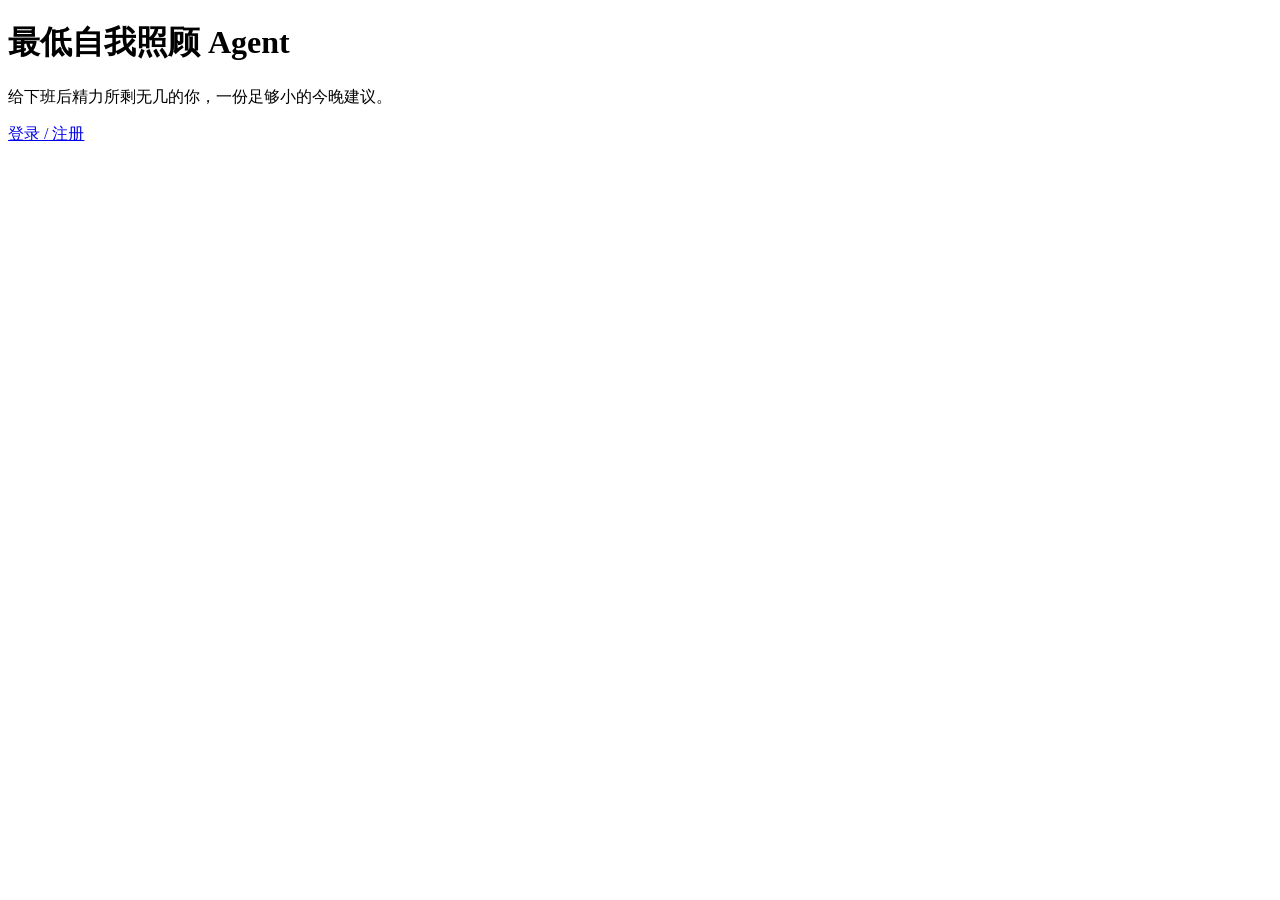
==== frontend/index.html @ 30aa64e4 "没有安全边界的agent（医学用词，疾病过滤等） MVP2：最低自我照顾 Agent 完整实现（M0–M7） - 后端：FastAPI + SQLite，单 Agent 工具调用循环（qwen-plu" ====
<!DOCTYPE html>
<html lang="zh-CN">
<head>
  <meta charset="UTF-8">
  <meta name="viewport" content="width=device-width, initial-scale=1.0">
  <title>最低自我照顾 · 介绍</title>
</head>
<body>
  <!-- M0 空页面：只保证结构清晰、能互相跳转，样式由队友后续替换 -->
  <h1>最低自我照顾 Agent</h1>
  <p>给下班后精力所剩无几的你，一份足够小的今晚建议。</p>
  <p><a href="auth.html">登录 / 注册</a></p>
</body>
</html>
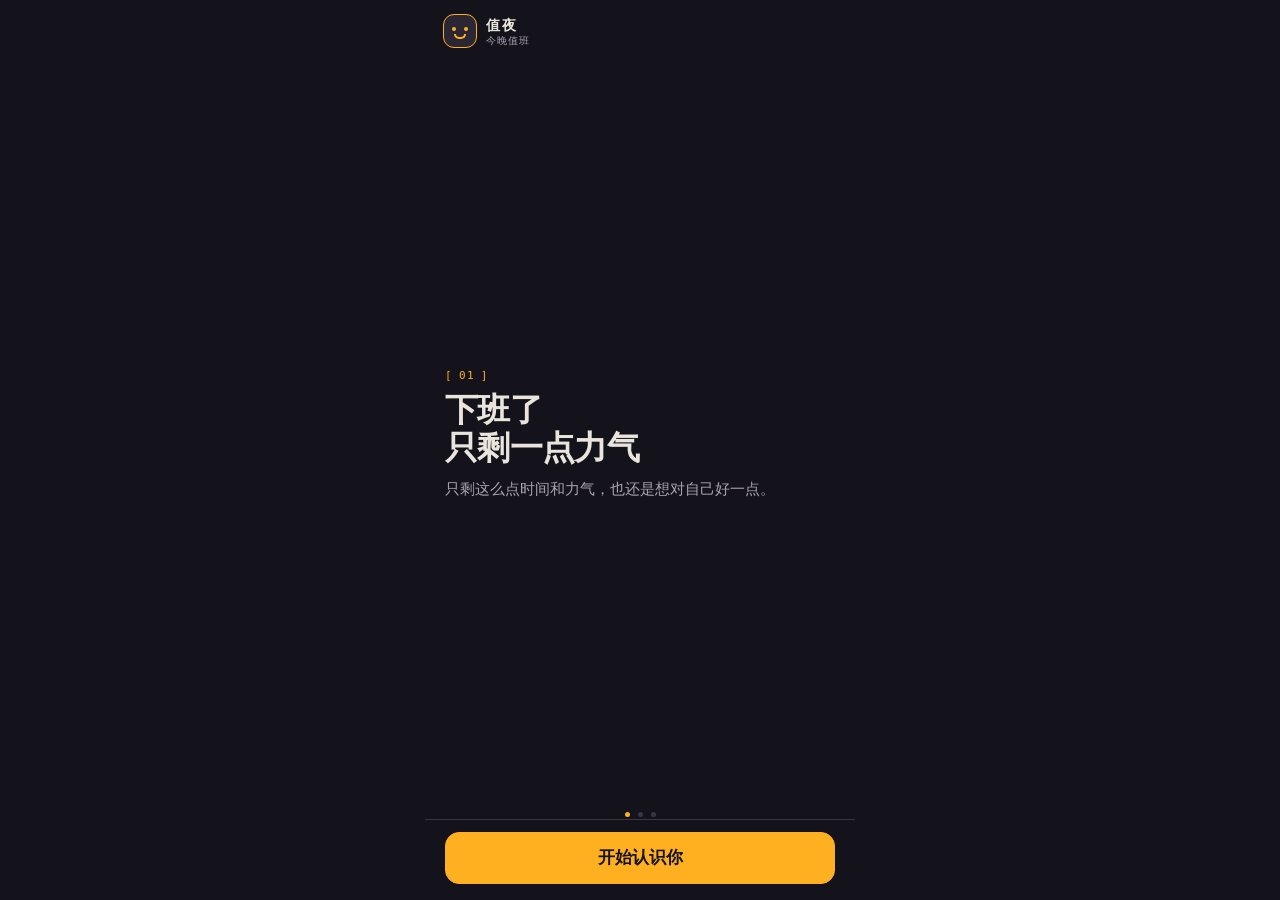
==== commit 5d3bafc7: "P2 前端打样：nightwatch.css 全局 token+组件库（夹具剥除/sober 挂 body），index 换 welcome tour 三海报+已登录直通，auth 换肤逻辑不变" ====
--- a/frontend/index.html
+++ b/frontend/index.html
@@ -2,13 +2,79 @@
 <html lang="zh-CN">
 <head>
   <meta charset="UTF-8">
-  <meta name="viewport" content="width=device-width, initial-scale=1.0">
-  <title>最低自我照顾 · 介绍</title>
+  <meta name="viewport" content="width=device-width, initial-scale=1.0, viewport-fit=cover">
+  <title>值夜 · 欢迎</title>
+  <link rel="stylesheet" href="nightwatch.css">
 </head>
 <body>
-  <!-- M0 空页面：只保证结构清晰、能互相跳转，样式由队友后续替换 -->
-  <h1>最低自我照顾 Agent</h1>
-  <p>给下班后精力所剩无几的你，一份足够小的今晚建议。</p>
-  <p><a href="auth.html">登录 / 注册</a></p>
+  <!-- V3 P2：welcome tour 三张海报（差异清单 ①-6），文案照队友原型逐字。
+       已登录（localStorage 有 token 且 /api/state 通）直接跳 app.html。 -->
+  <header class="topbar">
+    <div class="badge">
+      <div class="face" data-mood="happy" aria-hidden="true"><i class="l"></i><i class="r"></i><u></u></div>
+      <div>
+        <b>值夜</b>
+        <s>今晚值班</s>
+      </div>
+    </div>
+  </header>
+
+  <main class="screens">
+    <section class="screen" id="s-welcome" data-active>
+      <div class="body">
+        <div class="poster-track" id="welcomeTrack">
+          <div class="poster">
+            <p class="tag">01</p>
+            <h1>下班了<br>只剩一点力气</h1>
+            <p class="sub">只剩这么点时间和力气，也还是想对自己好一点。</p>
+          </div>
+          <div class="poster">
+            <p class="tag">02</p>
+            <h1>不是长期计划<br>是今晚这一件</h1>
+            <p class="sub">按你平时的情况和今天的状态，在剩下这点时间里给一版最合适、最省力的安排——吃什么、动多久、几点停，随时能改。</p>
+          </div>
+          <div class="poster">
+            <p class="tag">03</p>
+            <h1>今天能做多少<br>就是最好的自己</h1>
+            <p class="sub">不跟明天比，也不设固定标准——今晚能给多少，就给到位，这就够。先认识你一下，以后每天这件事我先想好。</p>
+          </div>
+        </div>
+        <div class="dots" id="welcomeDots" role="tablist" aria-label="引导卡进度">
+          <button class="dot" type="button" role="tab" aria-selected="true" aria-label="第 1 张"></button>
+          <button class="dot" type="button" role="tab" aria-selected="false" aria-label="第 2 张"></button>
+          <button class="dot" type="button" role="tab" aria-selected="false" aria-label="第 3 张"></button>
+        </div>
+      </div>
+      <div class="foot">
+        <!-- CTA 从第 1 张起常驻，不设单独「跳过」（DESIGN.md Welcome Tour 硬规则） -->
+        <button class="btn primary" type="button" onclick="location.href='auth.html'">开始认识你</button>
+      </div>
+    </section>
+  </main>
+
+  <script>
+    // 已登录且 token 有效 → 不看海报，直接进对应视图（P2 规格）
+    (async () => {
+      const token = localStorage.getItem('token');
+      if (!token) return;
+      try {
+        const res = await fetch('/api/state', { headers: { 'Authorization': 'Bearer ' + token } });
+        if (!res.ok) return;                      // 401 等：留在欢迎页
+        const state = await res.json();
+        location.replace(state.view === 'onboarding' ? 'onboarding.html' : 'app.html');
+      } catch (e) { /* 后端没起来时留在欢迎页即可 */ }
+    })();
+
+    // 分页点：滚动同步 + 点击跳转（welcome tour 允许点击跳转，滑动仍是主入口）
+    const track = document.getElementById('welcomeTrack');
+    const dots = [...document.querySelectorAll('#welcomeDots .dot')];
+    track.addEventListener('scroll', () => {
+      const i = Math.round(track.scrollLeft / track.clientWidth);
+      dots.forEach((d, j) => d.setAttribute('aria-selected', String(j === i)));
+    }, { passive: true });
+    dots.forEach((d, i) => d.addEventListener('click', () => {
+      track.scrollTo({ left: i * track.clientWidth, behavior: 'smooth' });
+    }));
+  </script>
 </body>
 </html>
--- a/frontend/nightwatch.css
+++ b/frontend/nightwatch.css
@@ -0,0 +1,812 @@
+/* ============================================================
+   值夜 · Nightwatch — 全局样式（V3 整合版）
+   数值唯一真相：docs/V3/DESIGN.md 的 YAML token，不引入文档没有的档位。
+   来源：docs/V3/prototypes/nightwatch-v0.2.html 的产品侧 CSS，
+   评审夹具（手机外壳/舞台/侧键/灵动岛/假状态栏/home 条）全部剥除（差异清单 ①-13），
+   [data-sober] 从原型的 .device 改挂到 body（真实页面没有 .device 容器）。
+   零网络依赖：只用系统字体，无 webfont、无图标字体、无图片资源。
+   ============================================================ */
+
+*,*::before,*::after{box-sizing:border-box}
+html,body{margin:0;padding:0}
+[hidden]{display:none !important}
+
+:root{
+  /* ---- 表面四层 ---- */
+  --ink:#14121A;      /* surface                 画布 */
+  --ink-2:#1E1B25;    /* surface-container       卡片 */
+  --ink-3:#2A2633;    /* surface-container-high  内嵌块 */
+  --text:#E9E4DC;    /* on-surface          14.67 / 13.40 / 11.66 */
+  --muted:#A9A2B4;    /* on-surface-variant  7.53 / 6.87 / (5.98 禁用) */
+  /* ---- 边框两档 ---- */
+  --line-2:#6B6478;   /* outline             3.29 可点边界 */
+  --line:#3A3545;     /* outline-decorative  1.57 只做装饰分隔 */
+  /* ---- 强调 ---- */
+  --amber:#FFB020;    /* primary             10.15 全局唯一 */
+  --on-amber:#14121A; /* on-primary          琥珀底上的文字 */
+  --mint:#6EE7B7;     /* secondary           只用于值夜说话那一句 */
+  /* ---- 比底还底：不参与文字配色，上面不直接压文字 ---- */
+  --scrim:#0C0A12;    /* scrim               弹窗遮罩，与 shadow 同值不合并 */
+  /* ---- 阶梯 ---- */
+  --r:18px;
+  --ease:cubic-bezier(.22,1,.36,1);
+  --sans:-apple-system,BlinkMacSystemFont,"PingFang SC","Hiragino Sans GB",
+         "Microsoft YaHei","Noto Sans CJK SC","Source Han Sans SC",sans-serif;
+  --mono:ui-monospace,SFMono-Regular,Menlo,Consolas,"PingFang SC",monospace;
+}
+
+/* 安全模式：整套变量覆写，色相全部抽掉。只由后端安全信号触发（safety_level/rejected），
+   不做主题开关。挂在 body 上：body[data-sober]。 */
+body[data-sober]{
+  --ink:#17171A; --ink-2:#212126; --ink-3:#2B2B31;
+  --line:#3A3A41; --line-2:#6E6E77;
+  --text:#EDEDEF; --muted:#B3B3BA;
+  --amber:#DADAE0; --mint:#B3B3BA; --on-amber:#17171A;
+}
+
+/* ============================================================
+   应用外壳：393pt 单栏自适应铺进真实浏览器。
+   手机上全屏；桌面上收成 430px 居中单栏（html 背景同色，两侧无缝）。
+   三层结构：topbar 固定 / .screens 可滚区 / 每屏自带 foot 固定。
+   ============================================================ */
+html{background:var(--ink); height:100%}
+body{
+  font-family:var(--sans);
+  background:var(--ink);
+  color:var(--text);
+  -webkit-font-smoothing:antialiased;
+  height:100vh; height:100dvh;
+  max-width:430px; margin:0 auto;
+  display:flex; flex-direction:column;
+  position:relative; overflow:hidden;
+}
+
+/* ---------- 顶栏：身份固定信息（内边距 14/18/10 是标定项，不走 gutter） ---------- */
+.topbar{
+  flex:0 0 auto;
+  padding:calc(14px + env(safe-area-inset-top)) 18px 10px;
+  display:flex; align-items:center; gap:10px;
+}
+.badge{display:flex; align-items:center; gap:9px; min-width:0}
+/* 人像：34×34、11px 圆角（唯一例外档），纯 CSS 画两眼一嘴 */
+.face{
+  position:relative; flex:0 0 auto;
+  width:34px; height:34px; border-radius:11px;
+  background:var(--ink-3);
+  border:1.5px solid var(--amber);
+}
+.face i{
+  position:absolute; top:12px; width:4px; height:4px; border-radius:50%;
+  background:var(--amber);
+}
+.face i.l{left:8px} .face i.r{right:8px}
+.face u{
+  position:absolute; left:9px; right:9px; bottom:9px; height:2px;
+  border-radius:2px; background:var(--amber); text-decoration:none;
+}
+/* 默认轻微笑脸；wry 无奈只在值夜承认自己判断偏高时出现，永不反映对用户的评价 */
+.face[data-mood="happy"] u{
+  left:10px; right:10px; bottom:8px; height:5px;
+  border:2px solid var(--amber); border-top:0;
+  border-radius:0 0 8px 8px; background:transparent;
+}
+.face[data-mood="wry"] i.r{width:8px; height:2px; border-radius:2px; right:6px}
+.face[data-mood="wry"] u{left:12px; right:9px}
+/* 安全模式：五官消失，退成中性方块 */
+body[data-sober] .face i,body[data-sober] .face u{display:none}
+body[data-sober] .face{border-color:var(--line-2)}
+body[data-sober] .face::after{
+  content:""; position:absolute; inset:10px; background:var(--muted); border-radius:3px;
+}
+.badge b{font-size:14px; line-height:1.2; letter-spacing:.14em; font-weight:600; white-space:nowrap}
+.badge s{
+  display:block; font-family:var(--mono); font-size:10px; line-height:1; letter-spacing:.1em;
+  color:var(--muted); text-decoration:none; white-space:nowrap; margin-top:2px;
+}
+
+/* ---------- 顶栏导航：返回与设置（44px 命中区，20px 内联 SVG） ----------
+   返回只在非根屏出现，设置只在 Home 出现——结论屏不放任何分心入口。 */
+.navicon{
+  flex:0 0 auto; width:44px; height:44px; margin:0 -12px 0 0;
+  display:flex; align-items:center; justify-content:center;
+  background:transparent; border:0; padding:0; cursor:pointer;
+  color:var(--muted); -webkit-tap-highlight-color:transparent;
+  transition:color .16s ease;
+}
+.navicon:hover,.navicon:active{color:var(--text)}
+.navicon svg{width:20px; height:20px; display:block}
+.navicon[hidden]{display:none !important}
+.navicon.gear{margin:0 -10px 0 auto}
+
+/* ---------- 屏幕容器 ---------- */
+.screens{position:relative; flex:1 1 auto; min-height:0}
+.screen{
+  position:absolute; inset:0; display:flex; flex-direction:column; min-height:0;
+  opacity:0; visibility:hidden; transform:translateY(10px);
+  transition:opacity .42s cubic-bezier(.22,.61,.36,1),
+    transform .52s cubic-bezier(.22,.61,.36,1), visibility .42s;
+}
+.screen[data-active]{opacity:1; visibility:visible; transform:none}
+.body{
+  flex:1 1 auto; min-height:0; overflow-y:auto;
+  padding:6px 20px 14px;
+  -webkit-overflow-scrolling:touch;
+  scrollbar-width:thin;
+  scrollbar-color:var(--line) transparent;
+}
+.body::-webkit-scrollbar{width:4px}
+.body::-webkit-scrollbar-track{background:transparent}
+.body::-webkit-scrollbar-thumb{background:var(--line); border-radius:4px}
+.body::-webkit-scrollbar-thumb:hover{background:var(--line-2)}
+.foot{
+  flex:0 0 auto;
+  padding:12px 20px calc(16px + env(safe-area-inset-bottom));
+  border-top:1px solid var(--line);
+  background:var(--ink);
+  display:flex; flex-direction:column; gap:9px;
+}
+
+/* ---------- Welcome Tour：整屏海报变体（贴满、无描边、无圆角，背景=屏幕底色） ---------- */
+#s-welcome .body{padding:0; display:flex; flex-direction:column; overflow:hidden}
+.poster-track{
+  flex:1 1 auto; min-height:0;
+  display:flex; overflow-x:auto;
+  scroll-snap-type:x mandatory; scrollbar-width:none;
+  -webkit-overflow-scrolling:touch;
+}
+.poster-track::-webkit-scrollbar{width:0;height:0;display:none}
+/* 首次打开的向右滑提示：只做视觉「预告」，不动真实 scrollLeft */
+@keyframes swipehint{0%,100%{transform:translateX(0)} 45%{transform:translateX(-28px)}}
+#s-welcome[data-active] .poster-track{animation:swipehint 1.1s var(--ease) .6s 1 both}
+.poster{
+  flex:0 0 100%; scroll-snap-align:center;
+  display:flex; flex-direction:column; justify-content:center;
+  padding:0 20px;
+}
+.dots{display:flex; justify-content:center; gap:8px; padding:10px 0 2px}
+.dot{
+  position:relative; width:5px; height:5px; border-radius:999px; border:0; padding:0;
+  background:var(--line); cursor:pointer;
+}
+/* 视觉小、热区大：热区宽度卡在半个节距内，避免相邻热区互相截击 */
+.dot::before{
+  content:""; position:absolute; left:50%; top:50%;
+  width:13px; height:32px; transform:translate(-50%,-50%);
+}
+.dot[aria-selected="true"]{background:var(--amber)}
+
+/* ---------- 排版 ---------- */
+.clock{
+  margin:6px 0 0; font-family:var(--mono); font-size:11px; line-height:1;
+  letter-spacing:.12em; color:var(--muted);
+}
+.clock + h1{margin-top:16px}
+.tag{
+  display:inline-flex; align-items:center; gap:6px;
+  font-family:var(--mono); font-size:11px; line-height:1; letter-spacing:.12em;
+  color:var(--amber);
+  margin:10px 0 10px;
+}
+.tag::before{content:"["} .tag::after{content:"]"}
+h1{margin:0; font-size:33px; line-height:1.16; letter-spacing:-.02em; font-weight:600}
+h1 em{font-style:normal; background:var(--amber); color:var(--on-amber); padding:0 6px; border-radius:5px}
+.sub{margin:10px 0 0; font-size:15px; line-height:1.55; font-weight:400; color:var(--muted)}
+.why{margin:10px 0 0; font-size:15px; line-height:1.55; font-weight:400; color:var(--muted)}
+
+/* 值夜说话：3px 琥珀竖线 + 薄荷色一句。每屏最多一句。安全模式下不渲染。 */
+.voice{
+  position:relative; margin:16px 0 0; padding:0 0 0 13px;
+  font-size:15px; line-height:1.5; font-weight:600; color:var(--mint);
+}
+.voice::before{
+  content:""; position:absolute; left:0; top:3px; bottom:3px;
+  width:3px; border-radius:3px; background:var(--amber);
+}
+body[data-sober] .voice{display:none}
+
+/* 注脚 */
+.note{
+  margin:16px 0 0; padding-top:12px; border-top:1px solid var(--line);
+  font-size:12.5px; line-height:1.6; font-weight:400; color:var(--muted);
+}
+
+/* ---------- 判断行：Agent 决策的透明化结构，不是填写区 ---------- */
+.rows{margin:18px 0 0; border-top:1px solid var(--line)}
+.row{display:flex; align-items:baseline; gap:12px; padding:13px 0 0}
+.row dt{flex:0 0 78px; margin:0; font-size:13px; line-height:1.25; font-weight:400; color:var(--muted)}
+.row dd{flex:1 1 auto; margin:0; font-size:17px; line-height:1.2; font-weight:600}
+.row dd i{
+  font-style:normal; margin-left:7px; padding:2px 6px; vertical-align:2px;
+  font-family:var(--mono); font-size:10px; line-height:1; letter-spacing:.06em;
+  color:var(--muted); border:1px solid var(--line-2); border-radius:5px;
+}
+/* 判断依据行：左缩进 90px = dt 78px + gap 12px，依据文字与判断值对齐 */
+.rowsrc{display:flex; align-items:baseline; gap:12px; margin:9px 0 0; padding:0 0 13px 90px; border-bottom:1px solid var(--line)}
+.rowsrc p{margin:0; flex:1 1 auto; font-size:13.5px; line-height:1.6; font-weight:400; color:var(--muted)}
+
+/* ---------- 时间关系带：只表达时间归属，不做进度条 ---------- */
+.band{margin:16px 0 0}
+.bandscale{
+  display:flex; justify-content:space-between; margin:0 0 7px;
+  font-family:var(--mono); font-size:10px; line-height:1;
+  letter-spacing:.06em; font-weight:600; color:var(--muted);
+}
+.bandtrack{
+  display:flex; height:8px; border-radius:6px; overflow:hidden;
+  background:var(--ink-2);
+}
+.seg{min-width:24px}
+.seg[data-seg="spent"],.bandlabel i{
+  background-image:repeating-linear-gradient(45deg,
+    var(--line-2) 0 1px, transparent 1px 3px);
+}
+.seg[data-seg="free"]{background:var(--amber)}
+.bandlabel{display:flex; margin:7px 0 0}
+.bandlabel span{
+  min-width:24px; font-size:13.5px; line-height:1.6; font-weight:400;
+  color:var(--muted);
+}
+.bandnote{
+  display:flex; align-items:baseline; justify-content:space-between; gap:12px;
+  margin:12px 0 0; padding-top:12px; border-top:1px solid var(--line);
+}
+.bandnote p{margin:0; font-size:13.5px; line-height:1.6; font-weight:400; color:var(--muted)}
+.bandnote b{
+  flex:0 0 auto; font-family:var(--mono); font-size:10px; line-height:1;
+  letter-spacing:.06em; font-weight:600; color:var(--muted);
+  border:1px solid var(--line-2); border-radius:5px; padding:2px 6px;
+  white-space:nowrap;
+}
+
+/* ---------- 结论卡：四维可缺席，序号 CSS counter 自动编号 ---------- */
+.plan{
+  margin:16px 0 0; padding:0; list-style:none;
+  border:1.5px solid var(--line); border-radius:var(--r);
+  background:var(--ink-2);
+  overflow:hidden;
+  counter-reset:step;
+}
+.plan li{
+  display:flex; gap:11px; align-items:flex-start;
+  padding:13px 15px; border-bottom:1px solid var(--line);
+  font-size:16px; line-height:1.4; font-weight:600;
+  counter-increment:step;
+}
+.plan li:last-child{border-bottom:0}
+.plan li b{
+  flex:0 0 auto; width:21px; height:21px; border-radius:6px;
+  background:var(--ink-3); color:var(--amber);
+  font-family:var(--mono); font-size:11px; line-height:1; font-weight:600;
+  display:flex; align-items:center; justify-content:center;
+  margin-top:2px;
+}
+.plan li b::before{content:counter(step)}
+.plan li[data-key] b{background:var(--amber); color:var(--on-amber)}
+.plan li[data-key]::after{
+  content:"核心"; margin-left:auto; align-self:center;
+  font-family:var(--mono); font-size:10px; line-height:1; letter-spacing:.08em;
+  color:var(--amber); border:1px solid var(--amber);
+  border-radius:5px; padding:2px 5px; white-space:nowrap;
+}
+
+/* ---------- 理由行（Source Row）：默认可折叠头 + dt/dd 行 ---------- */
+.srcs{margin:18px 0 0}
+.srcs > p{margin:0 0 9px; font-size:13px; line-height:1.25; font-weight:400; color:var(--muted)}
+.srcs > button{
+  width:100%; min-height:44px; margin:0 0 9px; padding:0;
+  display:flex; align-items:center; gap:8px;
+  background:transparent; border:0; font-family:var(--sans);
+  font-size:13px; line-height:1.25; font-weight:400; color:var(--muted);
+  cursor:pointer; text-align:left;
+}
+.srcs > button::after{
+  content:"⌄"; margin-left:auto; font-family:var(--mono); font-size:12px; color:var(--muted);
+}
+.srcs > button[aria-expanded="true"]{color:var(--text)}
+.srcs > button[aria-expanded="true"]::after{content:"⌃"; color:var(--text)}
+.srcs dl{margin:0; border-top:1px solid var(--line)}
+.srcs div{
+  display:flex; align-items:baseline; gap:10px;
+  padding:11px 0; border-bottom:1px solid var(--line);
+}
+.srcs dt{
+  flex:0 0 auto; margin:0; font-family:var(--mono); font-size:10px; line-height:1;
+  letter-spacing:.06em; font-weight:600; color:var(--muted);
+  border:1px solid var(--line-2); border-radius:5px; padding:2px 6px;
+  white-space:nowrap;
+}
+.srcs dd{margin:0; font-size:13.5px; line-height:1.6; font-weight:400; color:var(--muted)}
+
+/* ---------- 补充回执：你说了什么 → 我改了什么 ---------- */
+.delta{
+  margin:16px 0 0; padding:12px 14px;
+  border:1.5px solid var(--line); border-radius:var(--r); background:var(--ink-2);
+}
+.delta p{margin:0; font-size:13.5px; line-height:1.6; font-weight:400; color:var(--muted)}
+.delta p + p{
+  margin-top:7px; padding-top:7px; border-top:1px solid var(--line);
+  font-size:14.5px; font-weight:600; color:var(--text);
+}
+.delta p + p::before{content:"→ "; color:var(--amber); font-weight:600}
+
+/* ---------- 印章：接受的那一刻，全流程唯一的能量峰值 ---------- */
+.stamp{
+  margin:18px 0 0; padding:20px 18px;
+  background:var(--amber); color:var(--on-amber);
+  border-radius:var(--r);
+  border:2.5px solid var(--on-amber);
+  box-shadow:6px 6px 0 0 #0C0A12;   /* 零模糊纯位移，只允许这一处 */
+}
+.stamp h1{display:block; margin:0; font-size:30px; line-height:1.1; letter-spacing:-.01em; font-weight:600}
+.stamp p{margin:8px 0 0; font-size:14.5px; line-height:1.5; font-weight:600; opacity:.86}
+.stamp em{
+  display:inline-block; margin:0 0 10px; font-style:normal;
+  font-family:var(--mono); font-size:10.5px; line-height:1; letter-spacing:.16em;
+  border:1.5px solid var(--on-amber); border-radius:6px; padding:3px 7px;
+}
+
+/* ---------- 芯片：横排粗颗粒选择，选中只换颜色不加粗 ---------- */
+.editgroup{margin:16px 0 0}
+.editgroup > p{margin:0 0 8px; font-size:13px; line-height:1.25; font-weight:400; color:var(--muted)}
+.chips{display:flex; gap:8px; flex-wrap:wrap}
+.chip{
+  flex:1 1 auto; min-width:86px; min-height:46px;
+  padding:8px 10px; border-radius:12px;
+  background:var(--ink-2); color:var(--text);
+  border:1.5px solid var(--line-2);
+  font-family:inherit; font-size:14.5px; line-height:1.5; font-weight:600;
+  cursor:pointer; text-align:center;
+  display:flex; align-items:center; justify-content:center; gap:6px;
+}
+.chip::before{
+  content:""; flex:0 0 auto; width:13px; height:13px; border-radius:4px;
+  border:1.5px solid var(--line-2);
+}
+.chip[aria-pressed="true"]{background:var(--ink-3); border-color:var(--amber); color:#fff}
+.chip[aria-pressed="true"]::before{
+  background:var(--amber); border-color:var(--amber);
+  box-shadow:inset 0 0 0 2px var(--ink-3);
+}
+.chip:active{border-color:var(--amber)}
+
+/* ---------- 选项：纵向单选，选中加粗到 2.5px + 行尾「已选」 ---------- */
+.opts{display:flex; flex-direction:column; gap:9px; margin:16px 0 0}
+.opt{
+  display:flex; align-items:center; gap:11px;
+  width:100%; min-height:58px; padding:13px 15px;
+  background:var(--ink-2); color:var(--text);
+  border:1.5px solid var(--line-2); border-radius:14px;
+  font-family:inherit; font-size:16px; line-height:1.4; font-weight:600; text-align:left;
+  cursor:pointer;
+}
+.opt::before{
+  content:""; flex:0 0 auto; width:18px; height:18px; border-radius:50%;
+  border:2px solid var(--line-2);
+}
+.opt[aria-pressed="true"]{border-color:var(--amber); border-width:2.5px; background:var(--ink-3); color:#fff}
+.opt[aria-pressed="true"]::before{
+  border-color:var(--amber); background:var(--amber);
+  box-shadow:inset 0 0 0 3.5px var(--ink-3);
+}
+.opt[aria-pressed="true"]::after{
+  content:"已选"; margin-left:auto;
+  font-family:var(--mono); font-size:10px; line-height:1; letter-spacing:.08em;
+  color:var(--amber); border:1px solid var(--amber); border-radius:5px; padding:2px 5px;
+}
+
+/* ---------- 折叠：虚线↔实线是这个组件唯一的结构信号 ---------- */
+.acc{margin:18px 0 0}
+.acc > button{
+  width:100%; min-height:46px; padding:11px 12px;
+  display:flex; align-items:center; gap:8px;
+  background:transparent; color:var(--muted);
+  border:1px dashed var(--line-2); border-radius:12px;
+  font-family:var(--sans); font-size:13.5px; line-height:1.6; font-weight:600;
+  cursor:pointer; text-align:left;
+}
+.acc > button::after{
+  content:"＋"; margin-left:auto; font-family:var(--mono); font-size:15px; color:var(--text);
+}
+.acc > button[aria-expanded="true"]{color:var(--text); border-style:solid}
+.acc > button[aria-expanded="true"]::after{content:"－"}
+.acc ul,.acc .panel{
+  margin:9px 0 0; padding:12px 14px 12px 28px;
+  background:var(--ink-2); border-radius:12px;
+  border-left:3px solid var(--line-2);
+}
+.acc ul{list-style:disc}
+.acc .panel{padding-left:14px}
+.acc li{font-size:13.5px; line-height:1.6; font-weight:400; color:var(--muted); margin:3px 0}
+.acc li::marker{color:var(--line-2)}
+
+/* ---------- 自由输入：小入口、有占位提示、不是屏幕焦点 ---------- */
+.field{
+  width:100%; min-height:52px;
+  padding:14px 15px; margin:0;
+  background:var(--ink-2); color:var(--text);
+  border:1.5px solid var(--line-2); border-radius:14px;
+  font-family:inherit; font-size:16px; line-height:1.4; font-weight:600;
+  display:block;
+}
+.field::placeholder{
+  color:var(--muted); font-size:13.5px; line-height:1.6; font-weight:400;
+}
+textarea.field{min-height:78px; resize:none; line-height:1.5}
+/* 麦克风：纯 CSS 装饰，语音本轮不实装 */
+.mic{
+  position:relative; flex:0 0 auto; width:22px; height:22px;
+  border:1.5px solid var(--line-2); border-radius:999px;
+  align-self:center;
+}
+.mic::before{
+  content:""; position:absolute; left:50%; top:4px; transform:translateX(-50%);
+  width:6px; height:9px; border-radius:999px; background:var(--muted);
+}
+.mic::after{
+  content:""; position:absolute; left:50%; bottom:3px; transform:translateX(-50%);
+  width:8px; height:1.5px; border-radius:3px; background:var(--muted);
+}
+.inline-row{display:flex; gap:8px; align-items:stretch}
+.inline-row .field{flex:1 1 auto}
+.unit{
+  flex:0 0 auto; align-self:center;
+  font-size:13px; line-height:1.25; font-weight:400; color:var(--muted);
+}
+
+/* ---------- 时间滚轮：纯 CSS scroll-snap，无第三方库 ---------- */
+.wheelset{display:flex; gap:10px; align-items:stretch; margin:16px 0 0}
+.wheelcol{flex:1 1 0; min-width:0}
+.wheelcol > p{margin:0 0 8px; font-size:13px; line-height:1.25; font-weight:400; color:var(--muted); text-align:center}
+.wheel{
+  position:relative; height:76px; border-radius:14px;
+  background:var(--ink-2); border:1.5px solid var(--line-2);
+  overflow:hidden;
+}
+.wheel::before{
+  content:""; position:absolute; left:8px; right:8px; top:18px; height:40px;
+  border-top:1.5px solid var(--amber); border-bottom:1.5px solid var(--amber);
+  pointer-events:none; z-index:2;
+}
+.wheel::after{
+  content:""; position:absolute; inset:0; pointer-events:none; z-index:2;
+  background:linear-gradient(var(--ink-2) 0%, transparent 24%, transparent 76%, var(--ink-2) 100%);
+}
+.wheeltrack{
+  height:100%; overflow-y:scroll; scroll-snap-type:y mandatory;
+  scrollbar-width:none; position:relative; z-index:1;
+  -webkit-overflow-scrolling:touch;
+}
+.wheeltrack::-webkit-scrollbar{display:none}
+.wheeltrack::before,.wheeltrack::after{content:""; display:block; height:18px}
+.wheeltrack span{
+  display:flex; align-items:center; justify-content:center;
+  height:40px; scroll-snap-align:center;
+  font-family:var(--mono); font-size:17px; line-height:1; font-weight:600;
+  color:var(--muted); font-variant-numeric:tabular-nums; letter-spacing:.04em;
+}
+.wheeltrack span[data-on]{color:var(--text)}
+.wheelspan-sep{align-self:center; font-size:15px; font-weight:600; color:var(--muted); padding-top:26px}
+/* 校准场景的紧凑变体：读作一条可调整的时间带，不是又一枚大按钮 */
+.calibration-time-wheel{
+  height:60px; border:0; border-radius:0; background:transparent;
+}
+.calibration-time-wheel::before{
+  left:0; right:0; top:10px; height:40px;
+  border-top:1px solid var(--line); border-bottom:1px solid var(--line);
+}
+.calibration-time-wheel::after{
+  background:linear-gradient(var(--ink-2) 0%, transparent 34%, transparent 66%, var(--ink-2) 100%);
+}
+.calibration-time-wheel .wheeltrack::before,
+.calibration-time-wheel .wheeltrack::after{height:10px}
+.calibration-time-wheel .wheeltrack span{
+  font-family:var(--sans); font-size:15px; line-height:1.4; letter-spacing:0;
+}
+.calibration-time-wheel .wheeltrack span[data-on]{color:var(--amber)}
+.worklen{
+  margin:12px 0 0; text-align:center;
+  font-size:13.5px; line-height:1.5; font-weight:400; color:var(--muted);
+}
+.worklen b{font-family:var(--mono); font-weight:600; color:var(--text)}
+
+/* ---------- 按钮五态 ---------- */
+.btn{
+  width:100%; min-height:52px; padding:14px 16px;
+  border-radius:14px; border:1.5px solid transparent;
+  font-family:inherit; font-size:17px; line-height:1.2; font-weight:600;
+  cursor:pointer;
+}
+.btn.primary{background:var(--amber); color:var(--on-amber); border-color:var(--amber)}
+.btn.primary:active{filter:brightness(.92)}
+.btn.primary:disabled{background:transparent; color:var(--muted); border-color:var(--line-2); cursor:not-allowed}
+.btn.ghost{
+  background:transparent; color:var(--text); border-color:var(--line-2);
+  min-height:48px; font-size:15.5px;
+}
+.btn.ghost:active{border-color:var(--amber)}
+/* 次级动作横排一行：读作「这些都是备选」 */
+.minor{display:flex; gap:8px; flex-wrap:wrap}
+.minor .btn{
+  flex:1 1 0; width:auto; min-width:82px;
+  min-height:46px; padding:11px 4px; font-size:14.5px; line-height:1.5; margin-top:0;
+  background:transparent; color:var(--muted); border-color:var(--line);
+}
+.minor .btn:hover,.minor .btn:active{color:var(--text); border-color:var(--line-2)}
+.foot .acc{margin:0}
+
+/* 安全出口：形态在所有屏幕上完全相同。描边方块读作出口标记，不是状态指示。 */
+.safety{
+  width:100%; min-height:46px; padding:11px 14px;
+  display:flex; align-items:center; justify-content:center; gap:9px;
+  background:transparent; color:var(--text);
+  border:1.5px solid var(--line-2); border-radius:999px;
+  font-family:inherit; font-size:14.5px; line-height:1.5; font-weight:600;
+  cursor:pointer;
+}
+.safety::before{
+  content:""; flex:0 0 auto; width:11px; height:11px; border-radius:3px;
+  border:2px solid var(--text);
+}
+.safety:hover,.safety:active{border-color:var(--text)}
+
+.textlink{
+  align-self:center; background:transparent; border:0;
+  min-height:44px; padding:10px 14px;
+  color:var(--muted); font-family:inherit; font-size:14px; line-height:1.2; font-weight:600;
+  text-decoration:underline; text-underline-offset:3px; cursor:pointer;
+}
+.textlink:hover{color:var(--text)}
+.rowsrc .textlink{flex:0 0 auto; white-space:nowrap; padding:10px 8px}
+
+/* ---------- 设置列表 ---------- */
+.setlist{
+  margin:16px 0 0; padding:0; list-style:none;
+  background:var(--ink-2); border:1.5px solid var(--line-2); border-radius:var(--r);
+  overflow:hidden;
+}
+.setlist > li + li{border-top:1px solid var(--line)}
+.setrow{
+  width:100%; min-height:52px; padding:13px 15px;
+  display:flex; align-items:center; gap:12px; text-align:left;
+  background:transparent; border:0; cursor:pointer; font-family:var(--sans);
+  color:var(--text); -webkit-tap-highlight-color:transparent;
+  transition:background-color .16s ease;
+}
+.setrow:hover,.setrow:active{background:var(--ink-3)}
+.setrow .lab{flex:1 1 auto; min-width:0}
+.setrow .lab b{display:block; font-size:15px; line-height:1.4; font-weight:600}
+.setrow .lab s{
+  display:block; margin-top:3px; text-decoration:none;
+  font-size:13.5px; line-height:1.6; font-weight:400; color:var(--muted);
+}
+.setrow .val{
+  flex:0 0 auto; max-width:46%; text-align:right;
+  font-size:13.5px; line-height:1.6; font-weight:400; color:var(--muted);
+  overflow:hidden; text-overflow:ellipsis; white-space:nowrap;
+}
+.setrow .chev{
+  flex:0 0 auto; color:var(--muted);
+  font-family:var(--mono); font-size:15px; line-height:1; font-weight:600;
+}
+.setrow[data-danger] .lab b{color:var(--muted)}
+.setgroup{
+  margin:20px 0 0; font-family:var(--mono); font-size:10px; line-height:1;
+  letter-spacing:.08em; font-weight:600; color:var(--muted);
+}
+.setgroup:first-child{margin-top:6px}
+
+/* ---------- 开关：状态的第二载体是滑块位置 ---------- */
+.switch{
+  flex:0 0 auto; width:44px; height:26px; padding:0;
+  border-radius:999px; border:1.5px solid var(--line-2);
+  background:var(--ink-3); cursor:pointer; position:relative;
+  -webkit-tap-highlight-color:transparent;
+  transition:background-color .16s ease, border-color .16s ease;
+}
+.switch::after{
+  content:""; position:absolute; top:2px; left:2px;
+  width:19px; height:19px; border-radius:50%; background:var(--muted);
+  transition:transform .16s var(--ease), background-color .16s ease;
+}
+.switch[aria-checked="true"]{background:var(--amber); border-color:var(--amber)}
+.switch[aria-checked="true"]::after{transform:translateX(18px); background:var(--on-amber)}
+
+/* ---------- 弹窗：只用于不可撤销的确认。遮罩上不直接放文字。 ---------- */
+.scrim{
+  position:absolute; inset:0; z-index:20;
+  background:var(--scrim); opacity:.72;
+}
+.modalwrap{position:absolute; inset:0; z-index:21; display:flex; align-items:center; padding:20px}
+.modal{
+  width:100%; background:var(--ink-2);
+  border:1.5px solid var(--line-2); border-radius:var(--r); padding:20px;
+}
+.modal h2{margin:0; font-size:25px; line-height:1.1; letter-spacing:-.01em; font-weight:600}
+.modal p{margin:10px 0 0; font-size:15px; line-height:1.55; font-weight:400; color:var(--muted)}
+.modal .acts{margin:18px 0 0; display:flex; flex-direction:column; gap:9px}
+
+/* ---------- 抽屉外壳（Note Sheet / Adjust Sheet 共用） ---------- */
+.calibration-scrim{
+  position:absolute; inset:0; z-index:22; background:var(--scrim); opacity:0;
+}
+.calibration-sheet{
+  position:absolute; z-index:23; left:0; right:0; bottom:0;
+  max-height:calc(100% - 20px); overflow-y:auto;
+  padding:20px 20px calc(16px + env(safe-area-inset-bottom));
+  background:var(--ink-2); border:1.5px solid var(--line-2);
+  border-bottom:0; border-radius:18px 18px 0 0;
+  transform:translateY(100%);
+}
+.calibration-scrim[data-open]{opacity:.72}
+.calibration-sheet[data-open]{transform:none}
+.calibration-sheet h2{margin:0; font-size:25px; line-height:1.1; letter-spacing:-.01em; font-weight:600}
+.calibration-sheet > p{margin:10px 0 0; font-size:15px; line-height:1.55; font-weight:400; color:var(--muted)}
+.calgroup{margin:18px 0 0}
+.calgroup > p{margin:0 0 8px; font-family:var(--mono); font-size:11px; line-height:1; letter-spacing:.08em; font-weight:600; color:var(--muted)}
+.calchips{display:flex; flex-wrap:wrap; gap:8px}
+.calchips .chip{min-width:calc(50% - 4px); flex:1 1 calc(50% - 4px); justify-content:center}
+.calibration-sheet .btn{margin-top:18px}
+@media (prefers-reduced-motion: no-preference){
+  .calibration-scrim{transition:opacity .2s var(--ease)}
+  .calibration-sheet{transition:transform .26s var(--ease)}
+}
+
+/* ---------- Home：昨晚回顾卡 + 树洞/食记两格 ---------- */
+.recall{
+  margin:16px 0 0; padding:14px 15px;
+  border:1.5px solid var(--line-2); border-radius:var(--r); background:var(--ink-3);
+}
+.recall > p{margin:0 0 11px; font-size:13.5px; line-height:1.5; font-weight:400; color:var(--muted)}
+.recall > p b{font-weight:600; color:var(--text)}
+.recall .opts{display:flex; flex-direction:row; gap:8px; margin:0}
+.recall .opt{
+  flex:1 1 0; min-width:0; min-height:46px; padding:11px 4px; gap:8px;
+  justify-content:center; font-size:14.5px; line-height:1.5; white-space:nowrap;
+}
+.recall .opt::before{width:18px; height:18px}
+.recall .opt[aria-pressed="true"]::after{display:none}
+.recall[data-done]{border-style:dashed}
+.recall[data-done] .opts{display:none}
+.recall[data-done] > p{
+  margin:0; text-align:center;
+  font-size:12.5px; line-height:1.2; font-weight:400;
+}
+.homelist{
+  flex-shrink:0;
+  margin:auto 0 0;
+}
+.homegrid{display:flex; align-items:stretch}
+.homecell{
+  flex:1 1 0; min-width:0; min-height:64px; margin:0; padding:10px 6px; border:0;
+  background:transparent; color:var(--muted);
+  font-family:inherit; text-align:center; cursor:pointer;
+  display:flex; flex-direction:column; align-items:center; gap:8px;
+}
+.homecell:hover,.homecell:active{color:var(--text)}
+.homecell[aria-expanded="true"]{color:var(--text)}
+.homecell-icon{
+  flex:0 0 auto; width:20px; height:20px; color:var(--muted);
+  display:flex; align-items:center; justify-content:center;
+}
+.homecell-icon svg{width:20px; height:20px; display:block}
+.homecell:hover .homecell-icon,.homecell:active .homecell-icon,
+.homecell[aria-expanded="true"] .homecell-icon{color:var(--text)}
+.homecell-text{
+  max-width:100%; overflow:hidden; text-overflow:ellipsis; white-space:nowrap;
+  font-size:14.5px; line-height:1.5; font-weight:600;
+}
+.homepanel{
+  --bubble-anchor:25%;
+  position:relative; margin:0; padding:9px 15px;
+  background:var(--ink-2); border:1.5px solid var(--line-2); border-radius:var(--r);
+}
+.homepanel::before,.homepanel::after{
+  content:""; position:absolute; left:calc(var(--bubble-anchor) - 9px);
+  -webkit-clip-path:polygon(0 0,100% 0,50% 100%);
+  clip-path:polygon(0 0,100% 0,50% 100%); pointer-events:none;
+}
+.homepanel::before{bottom:-12px; width:18px; height:12px; background:var(--line-2)}
+.homepanel::after{
+  bottom:-9px; left:calc(var(--bubble-anchor) - 7px);
+  width:14px; height:10px; background:var(--ink-2);
+}
+.homepanel[data-bubble="meal"]{--bubble-anchor:75%}
+.homepanel .inline-row{position:relative}
+.homepanel .field{
+  min-height:52px; padding:14px 34px 14px 0;
+  background:transparent; border:0; border-radius:0;
+}
+.homepanel textarea.field{min-height:52px}
+.homepanel .mic{
+  position:absolute; right:0; top:50%; transform:translateY(-50%);
+}
+.homepanel .note{margin:0; padding-top:0; border-top:0}
+.homepanel[data-bubble="meal"]{display:flex; align-items:center; gap:8px; min-height:52px}
+.homepanel[data-bubble="meal"] .note{flex:1 1 auto}
+.homepanel[data-bubble="meal"] .textlink{flex:0 0 auto; min-height:32px; padding:6px 0}
+.photothumbs{display:flex; flex-wrap:wrap; gap:8px; margin:10px 0 0}
+.photothumbs img{
+  width:56px; height:56px; border-radius:12px; border:1px solid var(--line);
+  background:var(--ink-3); object-fit:cover; display:block;
+}
+#s-home .body{display:flex; flex-direction:column}
+#s-home .voice{margin-top:16px}
+
+/* ---------- toast：所有改动必有明确反馈（差异清单 ②-26）。
+   深底浅字小卡片，不用红绿撞色；错误态用文案表意，不靠颜色。 ---------- */
+.toast{
+  position:absolute; z-index:30; left:20px; right:20px;
+  bottom:calc(96px + env(safe-area-inset-bottom));
+  padding:12px 15px; border-radius:12px;
+  background:var(--ink-3); color:var(--text);
+  border:1.5px solid var(--line-2);
+  font-size:13.5px; line-height:1.5; font-weight:400;
+  text-align:center; pointer-events:none;
+  opacity:0; transform:translateY(6px);
+}
+.toast[data-show]{opacity:1; transform:none}
+@media (prefers-reduced-motion: no-preference){
+  .toast{transition:opacity .2s ease, transform .2s var(--ease)}
+}
+
+/* ---------- 虚拟时钟控制条：演示道具，低调固定角标（差异清单 ②-25） ---------- */
+.clockbar{
+  flex:0 0 auto;
+  display:flex; align-items:center; gap:8px;
+  padding:6px 20px calc(6px + env(safe-area-inset-bottom));
+  border-top:1px solid var(--line);
+  background:var(--ink);
+  font-family:var(--mono); font-size:10px; letter-spacing:.06em; color:var(--muted);
+}
+.clockbar b{font-weight:600; color:var(--muted); flex:1 1 auto; white-space:nowrap; overflow:hidden; text-overflow:ellipsis}
+.clockbar button{
+  flex:0 0 auto; min-height:24px; padding:4px 8px;
+  background:transparent; color:var(--muted);
+  border:1px solid var(--line); border-radius:6px;
+  font-family:var(--mono); font-size:10px; letter-spacing:.06em; cursor:pointer;
+}
+.clockbar button:hover{color:var(--text); border-color:var(--line-2)}
+
+/* ---------- 焦点 ---------- */
+:focus-visible{outline:3px solid var(--mint); outline-offset:2px; border-radius:6px}
+:focus:not(:focus-visible){outline:none}
+.screen:focus,.screen:focus-visible{outline:none}
+
+/* ---------- 动效：全部包在 no-preference 里，reduce 下兜底关闭 ---------- */
+@media (prefers-reduced-motion: no-preference){
+  .screen[data-active] > *{animation:screen-rise .62s cubic-bezier(.22,.61,.36,1) both}
+  .screen[data-active] > *:nth-child(1){animation-delay:.02s}
+  .screen[data-active] > *:nth-child(2){animation-delay:.09s}
+  .screen[data-active] > *:nth-child(3){animation-delay:.16s}
+  .screen[data-active] > *:nth-child(4){animation-delay:.23s}
+  .screen[data-active] > *:nth-child(5){animation-delay:.30s}
+  .screen[data-active] > *:nth-child(6){animation-delay:.37s}
+  @keyframes screen-rise{
+    from{opacity:0; transform:translateY(12px)}
+    to{opacity:1; transform:none}
+  }
+  .stamp{transform:rotate(-1.2deg); animation:pop .34s var(--ease) both}
+  @keyframes pop{
+    from{opacity:0; transform:rotate(4deg) scale(.9)}
+    to{opacity:1; transform:rotate(-1.2deg) scale(1)}
+  }
+  .btn,.chip,.opt,.safety,.acc > button{
+    transition:transform .12s var(--ease),
+      border-color .16s ease, background-color .16s ease, color .16s ease;
+  }
+  .btn:active,.chip:active,.opt:active,.safety:active{transform:scale(.975)}
+  .face i,.face u{transition:all .2s var(--ease)}
+  /* 安全模式不用弹性：那个时刻界面在退场 */
+  body[data-sober] .screen[data-active] > *{animation:fade .26s ease both}
+  @keyframes fade{from{opacity:0} to{opacity:1}}
+}
+@media (prefers-reduced-motion: reduce){
+  *,*::before,*::after{animation:none !important; transition:none !important}
+}
+
+/* 矮屏降档：先牺牲标题气势，不牺牲正文可读性 */
+@media (max-height:740px){
+  h1{font-size:28px}
+  .stamp h1{font-size:25px}
+  .plan li{padding:11px 14px; font-size:15px}
+}
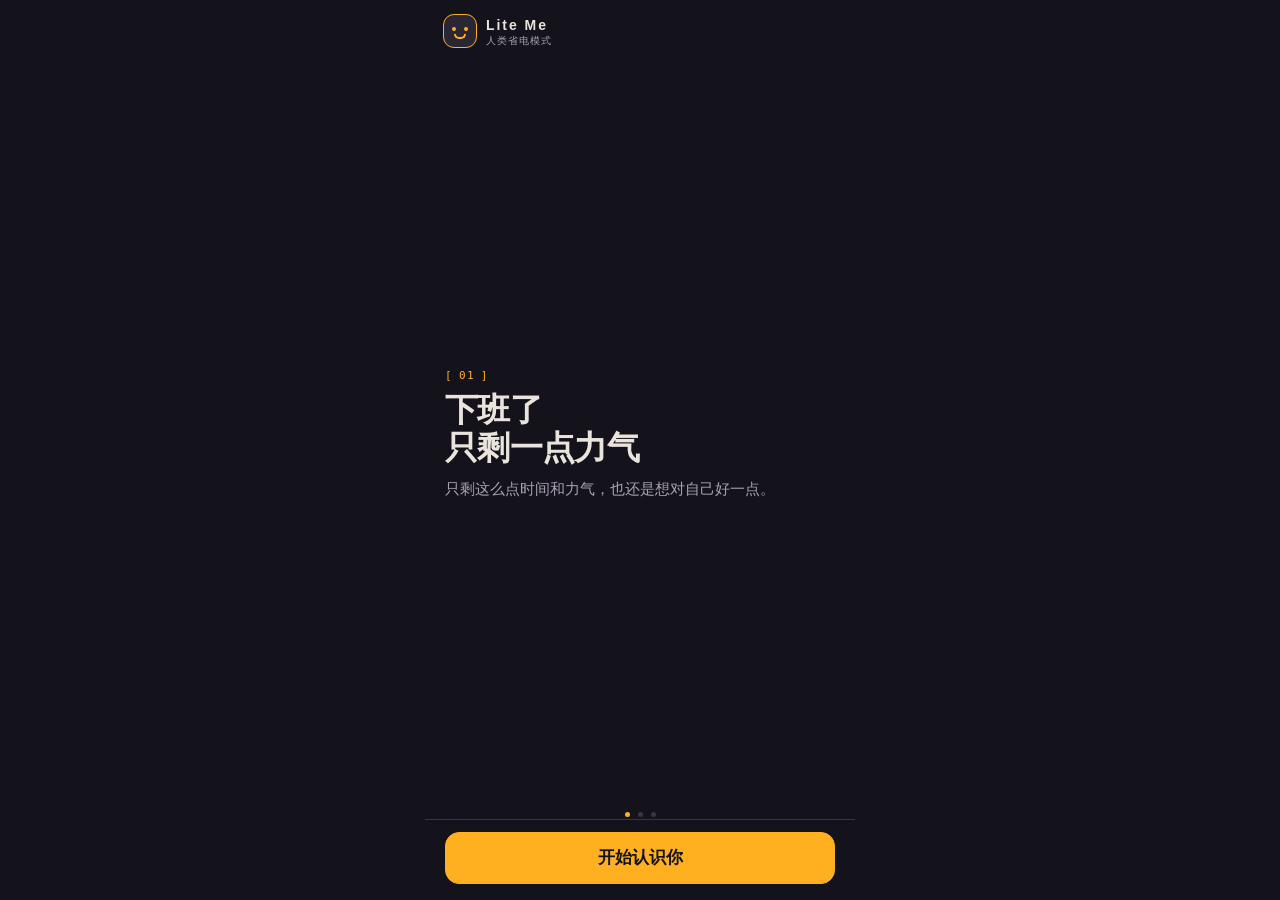
==== commit 18ef7ecb: "体验优化二批：品牌改名 Lite Me + 树洞输入框/气泡箭头修复 + 饮食记录常驻 + 头像靠右 - 品牌改名：值夜→Lite Me、今晚值班→人类省电模式（4 页顶栏 + 关于页 + title" ====
--- a/frontend/index.html
+++ b/frontend/index.html
@@ -3,7 +3,7 @@
 <head>
   <meta charset="UTF-8">
   <meta name="viewport" content="width=device-width, initial-scale=1.0, viewport-fit=cover">
-  <title>值夜 · 欢迎</title>
+  <title>Lite Me · 欢迎</title>
   <link rel="stylesheet" href="nightwatch.css">
 </head>
 <body>
@@ -13,8 +13,8 @@
     <div class="badge">
       <div class="face" data-mood="happy" aria-hidden="true"><i class="l"></i><i class="r"></i><u></u></div>
       <div>
-        <b>值夜</b>
-        <s>今晚值班</s>
+        <b>Lite Me</b>
+        <s>人类省电模式</s>
       </div>
     </div>
   </header>
--- a/frontend/nightwatch.css
+++ b/frontend/nightwatch.css
@@ -35,9 +35,29 @@
   --mono:ui-monospace,SFMono-Regular,Menlo,Consolas,"PingFang SC",monospace;
 }
 
+/* 亮色主题：用户在设置里切换（data-theme="light" 挂在 body 上，localStorage 记忆）。
+   只覆写表面/文字/边框，保留琥珀主色的品牌识别。默认（无 data-theme 或 =dark）为夜色。
+   注意：安全模式 body[data-sober] 写在后面 + 更高特指度，永远盖过主题（安全永远赢）。 */
+body[data-theme="light"]{
+  --ink:#F4F1EA;      /* 画布：暖米白 */
+  --ink-2:#FBF9F4;    /* 卡片 */
+  --ink-3:#EAE5DA;    /* 内嵌块 */
+  --text:#1F1B24;     /* 主文字 */
+  --muted:#6A6474;    /* 次文字 */
+  --line-2:#9A93A5;   /* 可点边界 */
+  --line:#D8D2C6;     /* 装饰分隔 */
+  --amber:#C77A00;    /* 主色在亮底上压深，保证对比度 */
+  --on-amber:#FFFFFF; /* 琥珀底上的文字 */
+  --mint:#0E9F6E;     /* 值夜说话那句，亮底压深 */
+  --scrim:#00000055;  /* 弹窗遮罩 */
+}
+
 /* 安全模式：整套变量覆写，色相全部抽掉。只由后端安全信号触发（safety_level/rejected），
-   不做主题开关。挂在 body 上：body[data-sober]。 */
-body[data-sober]{
+   不做主题开关。挂在 body 上：body[data-sober]。写在主题之后 + body[data-sober]
+   与 body[data-theme] 同特指度时靠源顺序取胜，且额外用 body[data-sober][data-theme]
+   兜住"亮色+安全"的组合，确保安全模式永远压过主题。 */
+body[data-sober],
+body[data-sober][data-theme="light"]{
   --ink:#17171A; --ink-2:#212126; --ink-3:#2B2B31;
   --line:#3A3A41; --line-2:#6E6E77;
   --text:#EDEDEF; --muted:#B3B3BA;
@@ -67,7 +87,7 @@
   padding:calc(14px + env(safe-area-inset-top)) 18px 10px;
   display:flex; align-items:center; gap:10px;
 }
-.badge{display:flex; align-items:center; gap:9px; min-width:0}
+.badge{display:flex; align-items:center; gap:9px; min-width:0; flex:1 1 auto}
 /* 人像：34×34、11px 圆角（唯一例外档），纯 CSS 画两眼一嘴 */
 .face{
   position:relative; flex:0 0 auto;
@@ -117,6 +137,20 @@
 .navicon svg{width:20px; height:20px; display:block}
 .navicon[hidden]{display:none !important}
 .navicon.gear{margin:0 -10px 0 auto}
+
+/* ---------- 头像入口：右上角常驻，点进「我的设置」。文字头像（用户名首字），
+   不做图片上传——低负担调性。琥珀描边呼应品牌主色。 ---------- */
+.avatar{
+  flex:0 0 auto; width:36px; height:36px; margin:0 0 0 auto;
+  display:flex; align-items:center; justify-content:center;
+  border-radius:50%; cursor:pointer; padding:0;
+  background:var(--ink-3); border:1.5px solid var(--amber);
+  color:var(--amber); font-family:var(--sans); font-weight:600; font-size:15px;
+  -webkit-tap-highlight-color:transparent; transition:transform .16s ease, background .16s ease;
+}
+.avatar:hover,.avatar:active{transform:scale(1.05); background:var(--ink-2)}
+.avatar[hidden]{display:none !important}
+.avatar span{line-height:1; text-transform:uppercase}
 
 /* ---------- 屏幕容器 ---------- */
 .screens{position:relative; flex:1 1 auto; min-height:0}
@@ -695,6 +729,13 @@
   max-width:100%; overflow:hidden; text-overflow:ellipsis; white-space:nowrap;
   font-size:14.5px; line-height:1.5; font-weight:600;
 }
+/* 饮食记录常驻列表：轻量、不抢戏；时间用琥珀，正文用次要色 */
+.meallog{list-style:none; margin:14px 0 0; padding:0; display:flex; flex-direction:column; gap:6px}
+.meallog li{
+  font-size:13px; line-height:1.5; color:var(--muted);
+  padding:7px 11px; background:var(--ink-2); border:1px solid var(--line); border-radius:12px;
+}
+.meallog li b{color:var(--amber); font-weight:600; font-family:var(--mono); font-size:12.5px}
 .homepanel{
   --bubble-anchor:25%;
   position:relative; margin:0; padding:9px 15px;
@@ -710,20 +751,33 @@
   bottom:-9px; left:calc(var(--bubble-anchor) - 7px);
   width:14px; height:10px; background:var(--ink-2);
 }
-.homepanel[data-bubble="meal"]{--bubble-anchor:75%}
-.homepanel .inline-row{position:relative}
+/* 箭头锚点跟随被点的格子：树洞=左格(默认25%)，食记/回执=右格(75%)。
+   选择器对齐实际属性名 data-panel-name（旧的 data-bubble 已被重构掉，故箭头一直指左格）。 */
+.homepanel[data-panel-name="meal"],
+.homepanel[data-panel-name="receipt"]{--bubble-anchor:75%}
+.homepanel .inline-row{position:relative; display:flex; align-items:center; gap:10px}
 .homepanel .field{
-  min-height:52px; padding:14px 34px 14px 0;
+  min-height:52px; padding:12px 4px 12px 0;
   background:transparent; border:0; border-radius:0;
 }
 .homepanel textarea.field{min-height:52px}
+/* 树洞输入聚焦：不套全局那圈刺眼的 3px 薄荷绿描边（既丑又跳色），
+   改成气泡容器本身描边提亮 + 轻微背景，安静地表示"在这里输入"。 */
+.homepanel:focus-within{border-color:var(--amber); background:var(--ink-3)}
+.homepanel .field:focus,
+.homepanel .field:focus-visible{outline:none}
+/* 送出按钮：不换行、够宽、垂直居中，跟输入框一行对齐 */
+.homepanel[data-panel-name="free"] .textlink{
+  flex:0 0 auto; white-space:nowrap; align-self:center;
+  min-height:40px; padding:8px 4px; font-weight:600;
+}
 .homepanel .mic{
   position:absolute; right:0; top:50%; transform:translateY(-50%);
 }
 .homepanel .note{margin:0; padding-top:0; border-top:0}
-.homepanel[data-bubble="meal"]{display:flex; align-items:center; gap:8px; min-height:52px}
-.homepanel[data-bubble="meal"] .note{flex:1 1 auto}
-.homepanel[data-bubble="meal"] .textlink{flex:0 0 auto; min-height:32px; padding:6px 0}
+.homepanel[data-panel-name="meal"]{display:flex; align-items:center; gap:8px; min-height:52px}
+.homepanel[data-panel-name="meal"] .note{flex:1 1 auto}
+.homepanel[data-panel-name="meal"] .textlink{flex:0 0 auto; min-height:32px; padding:6px 0}
 .photothumbs{display:flex; flex-wrap:wrap; gap:8px; margin:10px 0 0}
 .photothumbs img{
   width:56px; height:56px; border-radius:12px; border:1px solid var(--line);
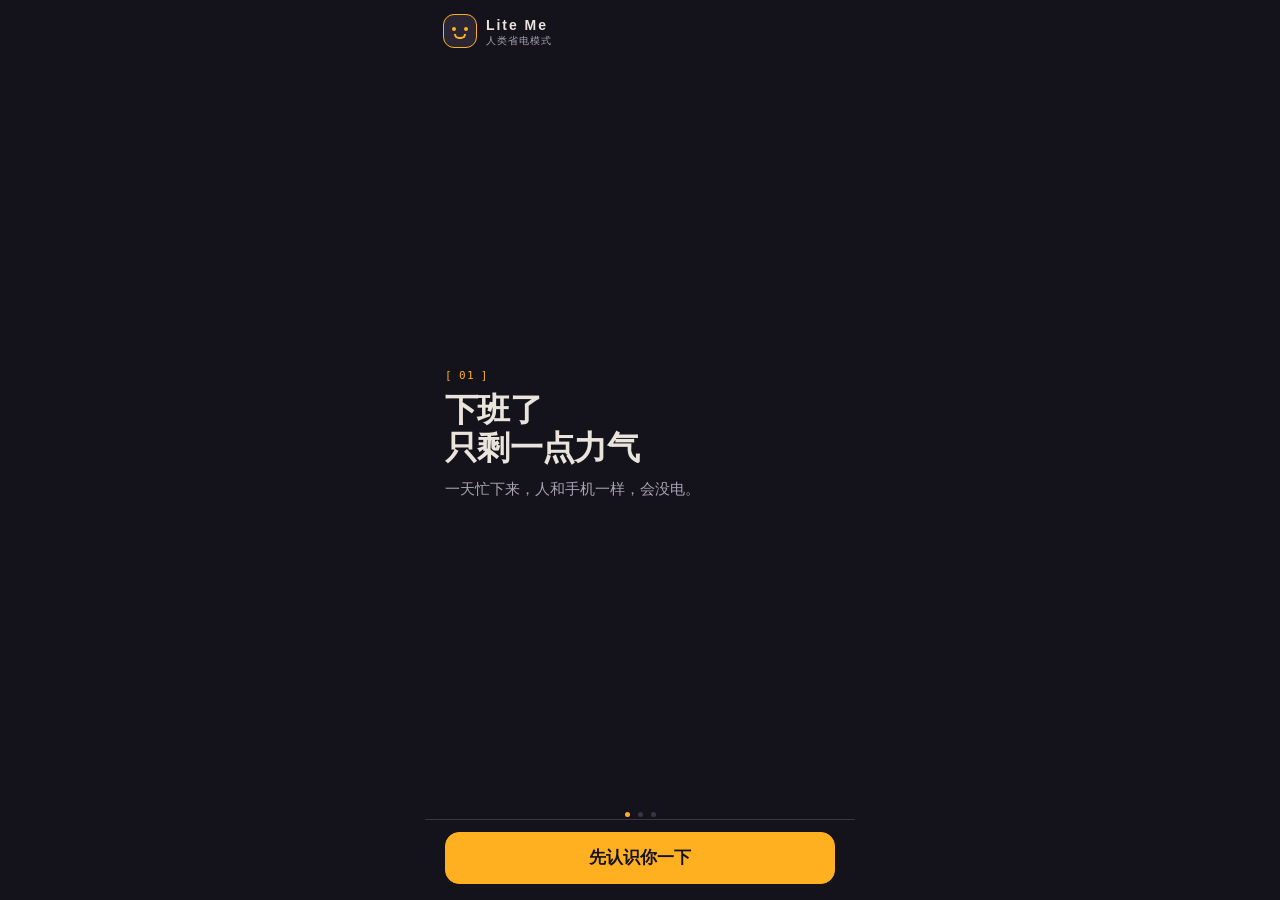
==== commit 54b1c7ea: "开屏文案改版：贴合「人类省电模式」理念 + 扣 Lite Me 三屏织成一条「电量线」，呼应顶部 tagline「人类省电模式」： - 01：一天忙下来，人和手机一样，会没电。（把「力气」翻成「电量」" ====
--- a/frontend/index.html
+++ b/frontend/index.html
@@ -26,17 +26,17 @@
           <div class="poster">
             <p class="tag">01</p>
             <h1>下班了<br>只剩一点力气</h1>
-            <p class="sub">只剩这么点时间和力气，也还是想对自己好一点。</p>
+            <p class="sub">一天忙下来，人和手机一样，会没电。</p>
           </div>
           <div class="poster">
             <p class="tag">02</p>
-            <h1>不是长期计划<br>是今晚这一件</h1>
-            <p class="sub">按你平时的情况和今天的状态，在剩下这点时间里给一版最合适、最省力的安排——吃什么、动多久、几点停，随时能改。</p>
+            <h1>不是长期计划<br>先过好今晚</h1>
+            <p class="sub">费脑的事我来想，你省下力气，过好今晚就行。</p>
           </div>
           <div class="poster">
             <p class="tag">03</p>
             <h1>今天能做多少<br>就是最好的自己</h1>
-            <p class="sub">不跟明天比，也不设固定标准——今晚能给多少，就给到位，这就够。先认识你一下，以后每天这件事我先想好。</p>
+            <p class="sub">不用满电运转，够用就好。这就是给你的 Lite Me。</p>
           </div>
         </div>
         <div class="dots" id="welcomeDots" role="tablist" aria-label="引导卡进度">
@@ -47,7 +47,7 @@
       </div>
       <div class="foot">
         <!-- CTA 从第 1 张起常驻，不设单独「跳过」（DESIGN.md Welcome Tour 硬规则） -->
-        <button class="btn primary" type="button" onclick="location.href='auth.html'">开始认识你</button>
+        <button class="btn primary" type="button" onclick="location.href='auth.html'">先认识你一下</button>
       </div>
     </section>
   </main>
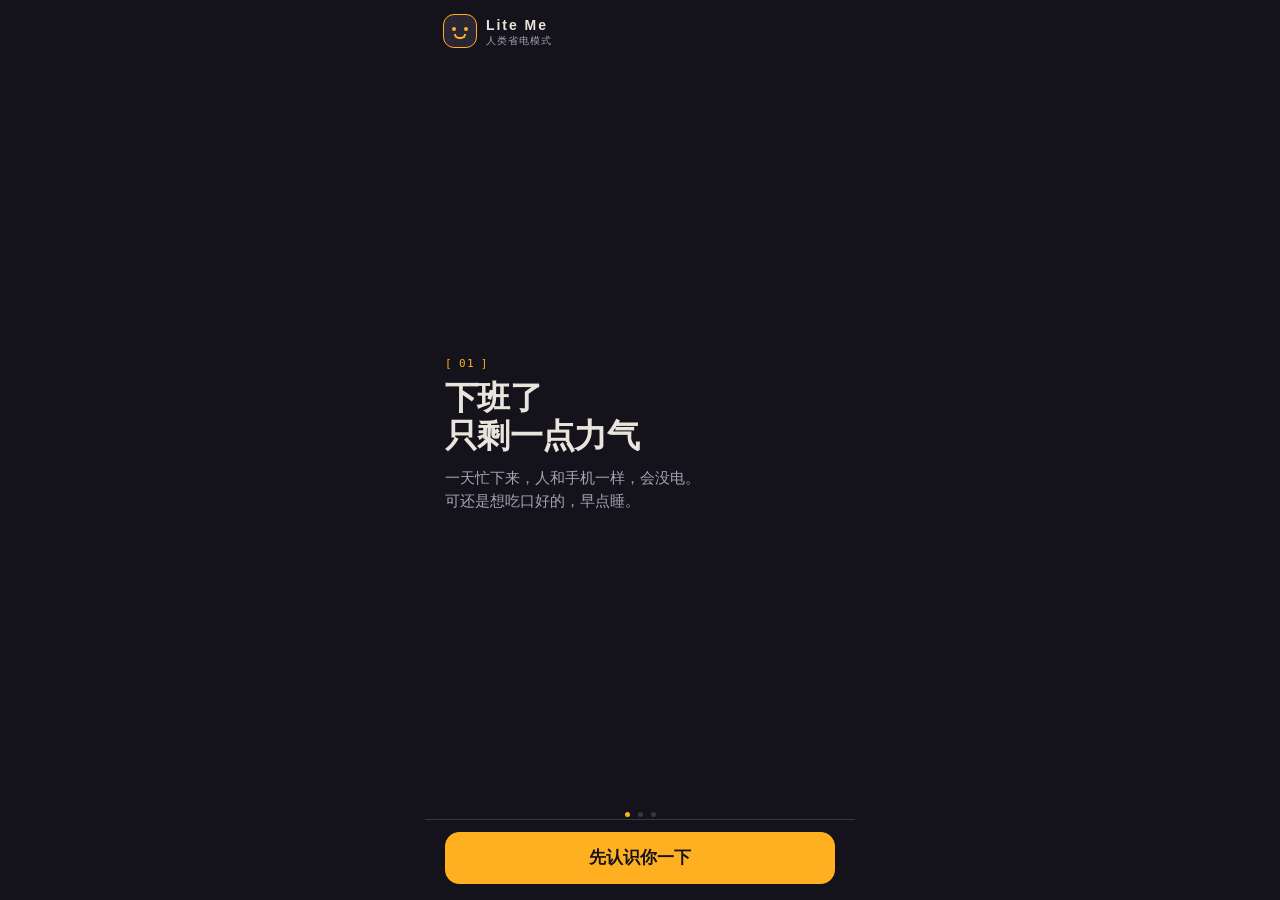
==== commit 236baa80: "开屏 01 补衔接愿望 + ob-4 素食显示文案 开屏 01（采纳郭凡建议，补 01→02 断层）： - 01 原只剩「累/没电」，02 突然说「我来帮你」，中间缺「没精力但仍想过好」的串联，02 " ====
--- a/frontend/index.html
+++ b/frontend/index.html
@@ -26,7 +26,7 @@
           <div class="poster">
             <p class="tag">01</p>
             <h1>下班了<br>只剩一点力气</h1>
-            <p class="sub">一天忙下来，人和手机一样，会没电。</p>
+            <p class="sub">一天忙下来，人和手机一样，会没电。<br>可还是想吃口好的，早点睡。</p>
           </div>
           <div class="poster">
             <p class="tag">02</p>
